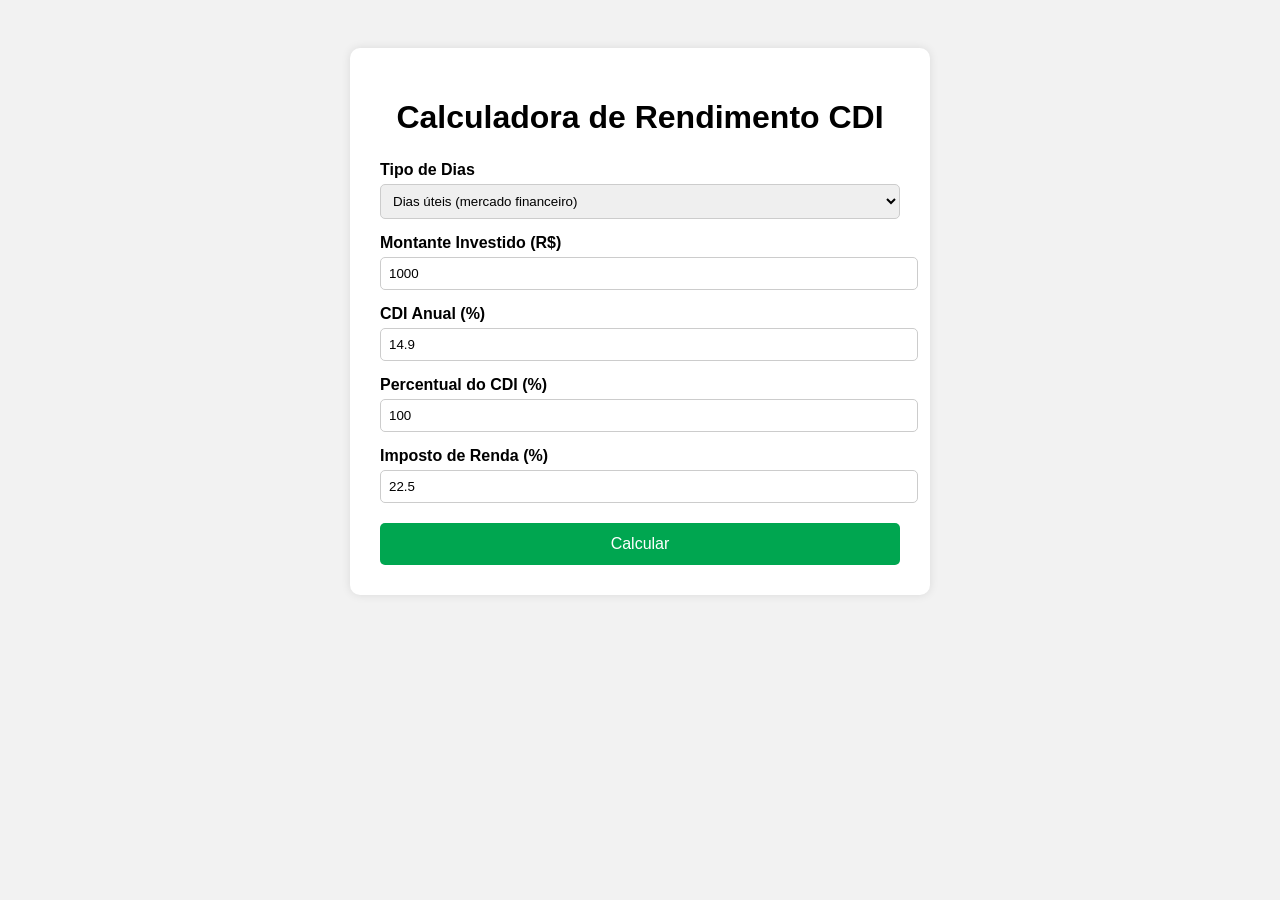
==== index.html @ 75c0b48c "Update index.html" ====
<!DOCTYPE html>
<html lang="pt-br">
<head>
<meta charset="UTF-8">
<title>Calculadora CDI</title>

<link rel="stylesheet" href="css/style.css">
<script src="js/script.js"></script>

<link rel="preconnect" href="https://fonts.googleapis.com">
<link rel="preconnect" href="https://fonts.gstatic.com" crossorigin>

<link href="https://fonts.googleapis.com/css2?family=Poppins:wght@100;200;300;400;500;600;700;800;900&display=swap" rel="stylesheet">

</head>

<body>

<div class="container">

<h1>Calculadora de Rendimento CDI</h1>

<label>Tipo de Dias</label>
<select id="tipoDias">
<option value="252">Dias úteis (mercado financeiro)</option>
<option value="365">Dias corridos</option>
</select>

<label>Montante Investido (R$)</label>
<input type="number" id="valor" value="1000">

<label>CDI Anual (%)</label>
<input type="number" id="cdi" value="14.9">

<label>Percentual do CDI (%)</label>
<input type="number" id="percentual" value="100">

<label>Imposto de Renda (%)</label>
<input type="number" id="ir" value="22.5">

<button id="btnCalcular">Calcular</button>

<div class="resultado" id="resultado" style="display:none">

<p>📈 Rendimento Diário Bruto: <span class="valor" id="diaBruto"></span></p>

<p>💰 Rendimento Diário Líquido: <span class="valor" id="diaLiquido"></span></p>

<p>📆 Rendimento Mensal Bruto: <span class="valor" id="mesBruto"></span></p>

<p>💵 Rendimento Mensal Líquido: <span class="valor" id="mesLiquido"></span></p>

</div>

</div>

<script src="js/script.js"></script>

</body>
</html>
---- css/style.css ----
body{
font-family: Arial;
background:#f2f2f2;
padding:40px;
}

.container{
background:white;
max-width:520px;
margin:auto;
padding:30px;
border-radius:10px;
box-shadow:0 0 10px rgba(0,0,0,0.1);
}

h1{
text-align:center;
margin-bottom:25px;
}

label{
display:block;
margin-top:15px;
font-weight:bold;
}

input,select{
width:100%;
padding:8px;
margin-top:5px;
border-radius:5px;
border:1px solid #ccc;
}

button{
margin-top:20px;
width:100%;
padding:12px;
background:#00a650;
color:white;
border:none;
font-size:16px;
border-radius:5px;
cursor:pointer;
}

button:hover{
background:#008f44;
}

.resultado{
margin-top:25px;
background:#f7f7f7;
padding:15px;
border-radius:8px;
}

.valor{
font-weight:bold;
color:#00a650;
}
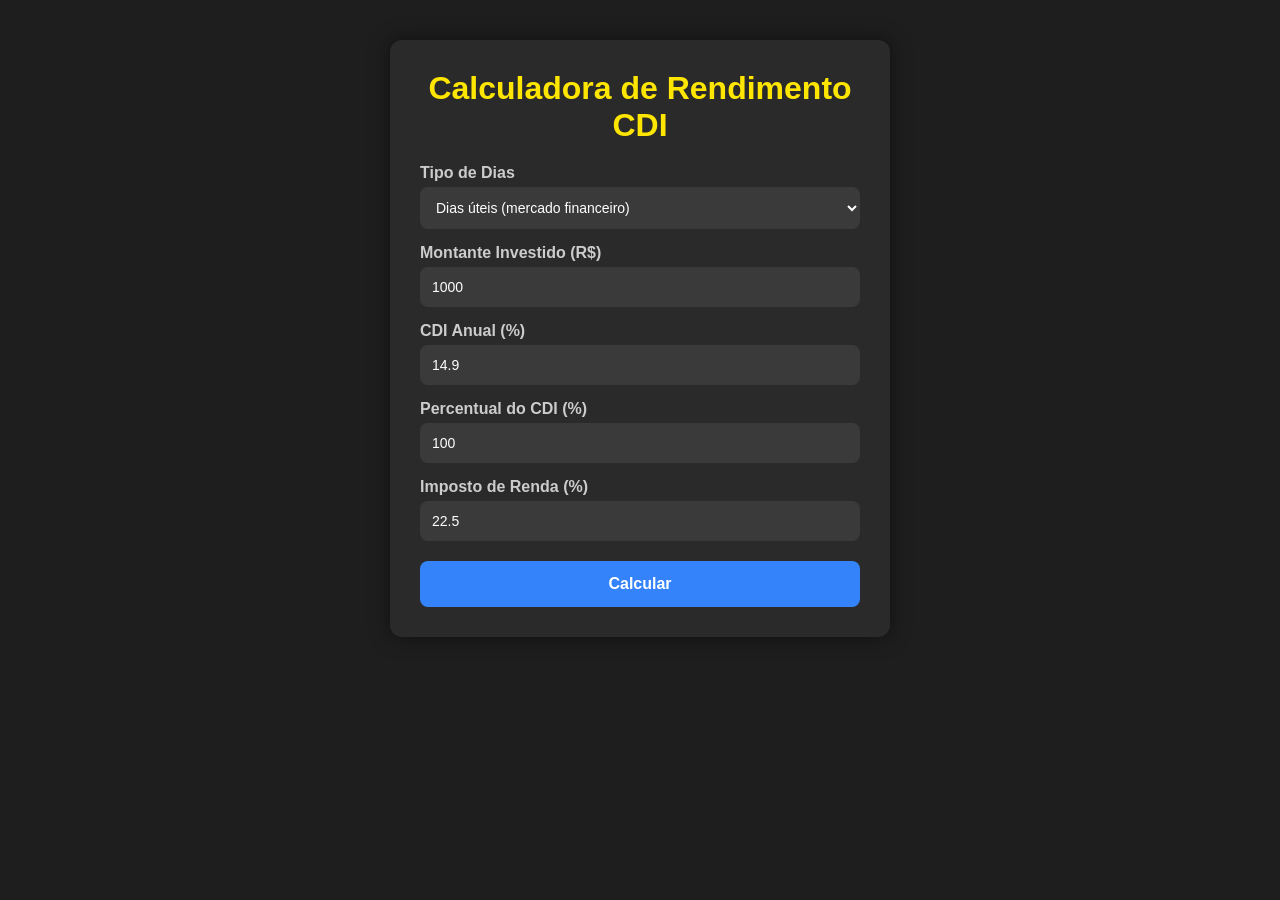
==== commit 2cae2d51: "Remove script tag for script.js from index.html" ====
--- a/index.html
+++ b/index.html
@@ -7,12 +7,7 @@
 <link rel="stylesheet" href="css/style.css">
 <script src="js/script.js"></script>
 
-<link rel="preconnect" href="https://fonts.googleapis.com">
-<link rel="preconnect" href="https://fonts.gstatic.com" crossorigin>
-
 <link href="https://fonts.googleapis.com/css2?family=Poppins:wght@100;200;300;400;500;600;700;800;900&display=swap" rel="stylesheet">
-
-</head>
 
 <body>
 
@@ -54,7 +49,5 @@
 
 </div>
 
-<script src="js/script.js"></script>
-
 </body>
 </html>
--- a/css/style.css
+++ b/css/style.css
@@ -1,61 +1,122 @@
+/* RESET */
+*{
+margin:0;
+padding:0;
+box-sizing:border-box;
+}
+
+/* BODY */
 body{
-font-family: Arial;
-background:#f2f2f2;
+font-family: 'Poppins', sans-serif;
+background:#1e1e1e; /* cinza escuro */
+color:#ffffff;
 padding:40px;
 }
 
+/* CONTAINER */
 .container{
-background:white;
-max-width:520px;
+background:#2a2a2a;
+max-width:500px;
 margin:auto;
 padding:30px;
-border-radius:10px;
-box-shadow:0 0 10px rgba(0,0,0,0.1);
+border-radius:12px;
+box-shadow:0 0 20px rgba(0,0,0,0.5);
 }
 
+/* TÍTULO */
 h1{
 text-align:center;
-margin-bottom:25px;
+margin-bottom:20px;
+color:#ffe600; /* amarelo Mercado Livre */
 }
 
+/* LABEL */
 label{
 display:block;
 margin-top:15px;
-font-weight:bold;
+font-weight:600;
+color:#cccccc;
 }
 
-input,select{
+/* INPUTS */
+input, select{
 width:100%;
-padding:8px;
+padding:12px;
 margin-top:5px;
-border-radius:5px;
-border:1px solid #ccc;
+border-radius:8px;
+border:none;
+background:#3a3a3a;
+color:white;
+font-size:14px;
+outline:none;
 }
 
+/* FOCO */
+input:focus, select:focus{
+border:1px solid #3483fa; /* azul Mercado Livre */
+}
+
+/* BOTÃO */
 button{
 margin-top:20px;
 width:100%;
-padding:12px;
-background:#00a650;
+padding:14px;
+background:#3483fa; /* azul Mercado Livre */
 color:white;
 border:none;
 font-size:16px;
-border-radius:5px;
+border-radius:8px;
 cursor:pointer;
+font-weight:600;
+transition:0.3s;
 }
 
 button:hover{
-background:#008f44;
+background:#2968c8;
 }
 
+/* RESULTADO */
 .resultado{
 margin-top:25px;
-background:#f7f7f7;
+background:#1e1e1e;
 padding:15px;
-border-radius:8px;
+border-radius:10px;
+border:1px solid #333;
+display:none;
 }
 
+/* TEXTO RESULTADO */
+.resultado p{
+margin:10px 0;
+}
+
+/* VALORES */
 .valor{
 font-weight:bold;
-color:#00a650;
+color:#ffe600; /* amarelo destaque */
 }
+
+/* SUBTÍTULO */
+.subtitulo{
+background:#3483fa;
+padding:10px;
+border-radius:6px;
+text-align:center;
+margin-bottom:15px;
+font-weight:600;
+}
+
+/* BARRA LATERAL */
+.titulo{
+display:flex;
+align-items:center;
+gap:10px;
+margin-bottom:15px;
+}
+
+.barra{
+width:6px;
+height:25px;
+background:#ffe600;
+border-radius:3px;
+}
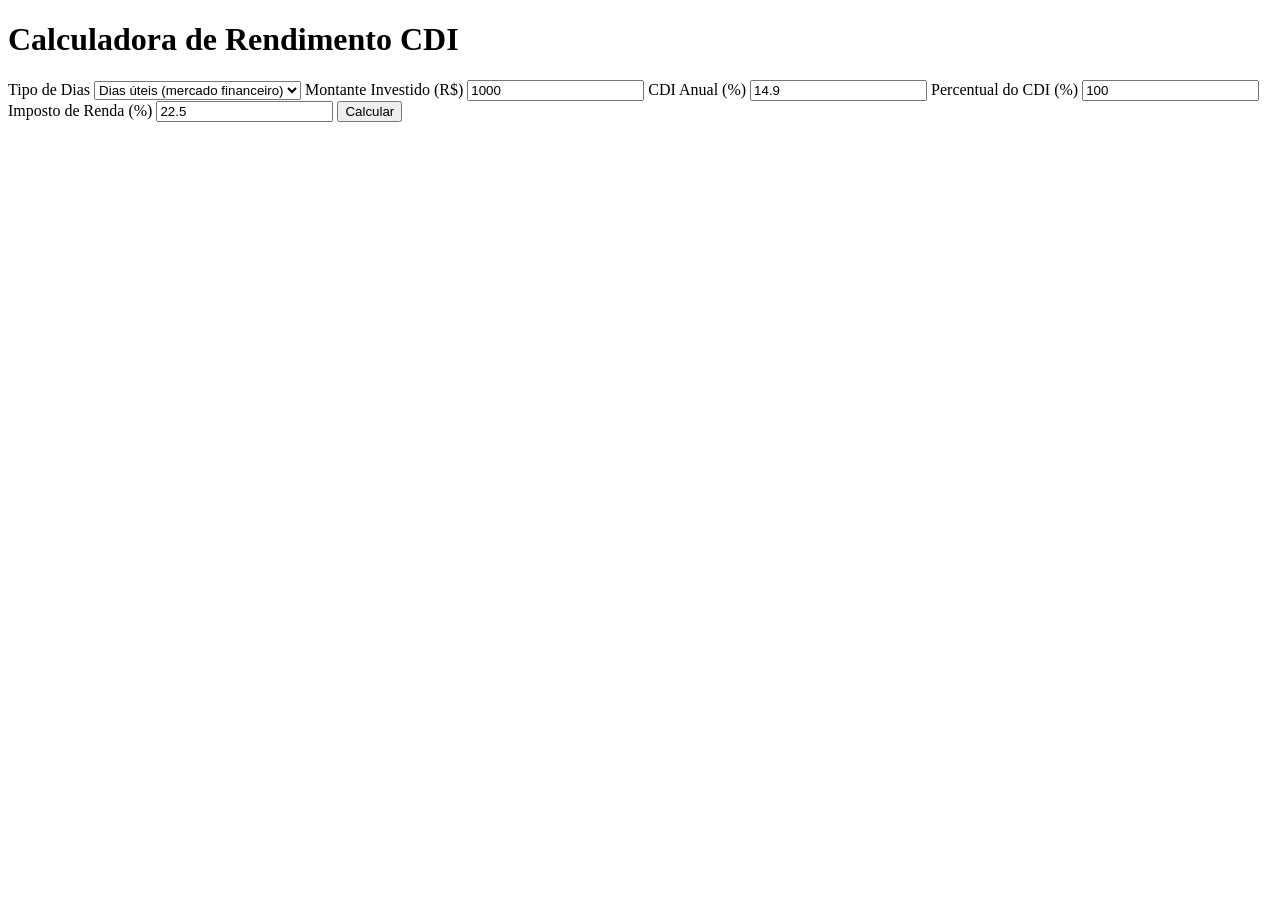
==== commit f180f084: "Update index.html" ====
--- a/index.html
+++ b/index.html
@@ -4,8 +4,8 @@
 <meta charset="UTF-8">
 <title>Calculadora CDI</title>
 
-<link rel="stylesheet" href="css/style.css">
-<script src="js/script.js"></script>
+<link rel="stylesheet" href="CSS/style.css">
+<script src="JS/script.js"></script>
 
 <link href="https://fonts.googleapis.com/css2?family=Poppins:wght@100;200;300;400;500;600;700;800;900&display=swap" rel="stylesheet">
 
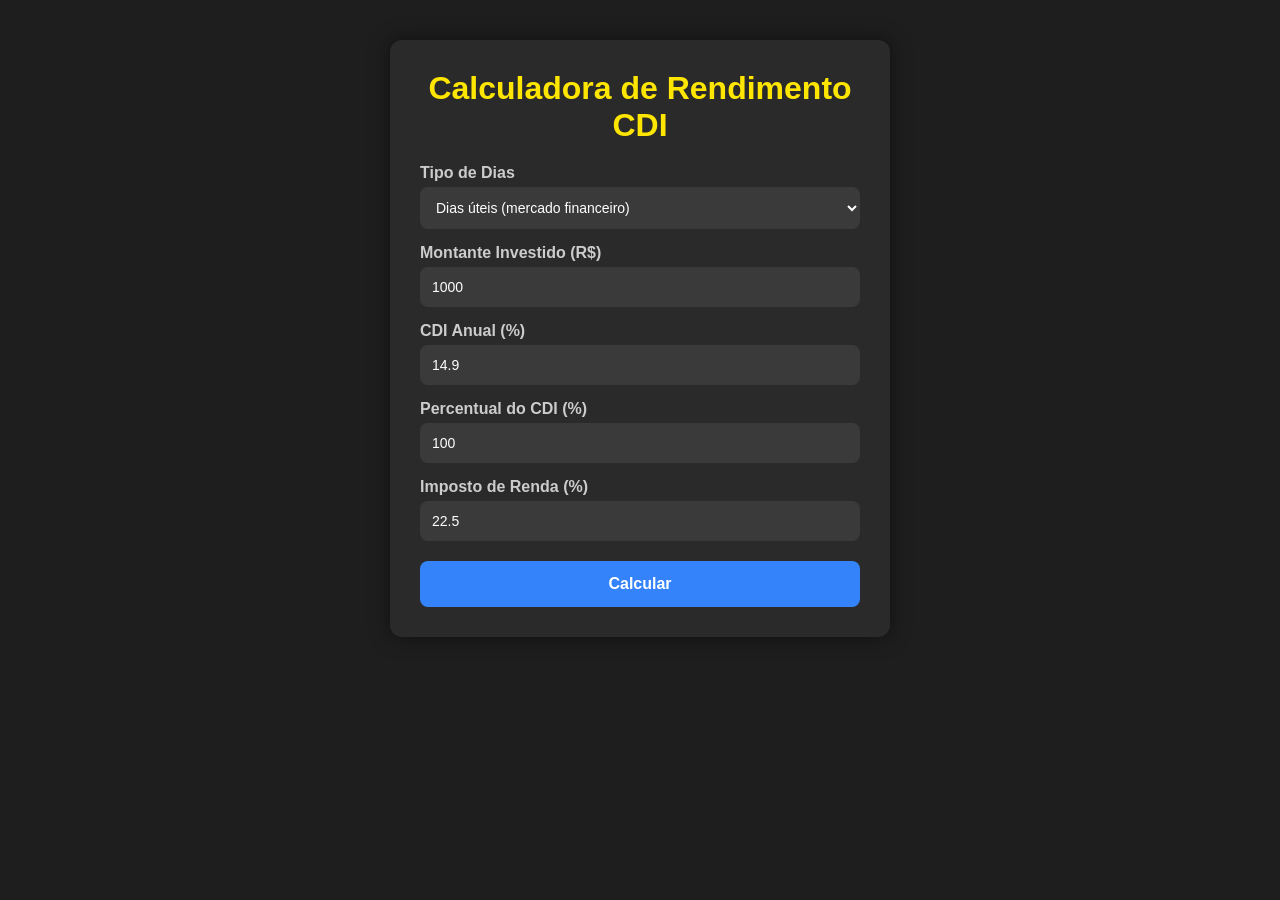
==== commit 69d36030: "Update index.html" ====
--- a/index.html
+++ b/index.html
@@ -4,8 +4,8 @@
 <meta charset="UTF-8">
 <title>Calculadora CDI</title>
 
-<link rel="stylesheet" href="CSS/style.css">
-<script src="JS/script.js"></script>
+<link rel="stylesheet" href="css/style.css">
+<script src="js/script.js"></script>
 
 <link href="https://fonts.googleapis.com/css2?family=Poppins:wght@100;200;300;400;500;600;700;800;900&display=swap" rel="stylesheet">
 
--- a/css/style.css
+++ b/css/style.css
@@ -0,0 +1,122 @@
+/* RESET */
+*{
+margin:0;
+padding:0;
+box-sizing:border-box;
+}
+
+/* BODY */
+body{
+font-family: 'Poppins', sans-serif;
+background:#1e1e1e; /* cinza escuro */
+color:#ffffff;
+padding:40px;
+}
+
+/* CONTAINER */
+.container{
+background:#2a2a2a;
+max-width:500px;
+margin:auto;
+padding:30px;
+border-radius:12px;
+box-shadow:0 0 20px rgba(0,0,0,0.5);
+}
+
+/* TÍTULO */
+h1{
+text-align:center;
+margin-bottom:20px;
+color:#ffe600; /* amarelo Mercado Livre */
+}
+
+/* LABEL */
+label{
+display:block;
+margin-top:15px;
+font-weight:600;
+color:#cccccc;
+}
+
+/* INPUTS */
+input, select{
+width:100%;
+padding:12px;
+margin-top:5px;
+border-radius:8px;
+border:none;
+background:#3a3a3a;
+color:white;
+font-size:14px;
+outline:none;
+}
+
+/* FOCO */
+input:focus, select:focus{
+border:1px solid #3483fa; /* azul Mercado Livre */
+}
+
+/* BOTÃO */
+button{
+margin-top:20px;
+width:100%;
+padding:14px;
+background:#3483fa; /* azul Mercado Livre */
+color:white;
+border:none;
+font-size:16px;
+border-radius:8px;
+cursor:pointer;
+font-weight:600;
+transition:0.3s;
+}
+
+button:hover{
+background:#2968c8;
+}
+
+/* RESULTADO */
+.resultado{
+margin-top:25px;
+background:#1e1e1e;
+padding:15px;
+border-radius:10px;
+border:1px solid #333;
+display:none;
+}
+
+/* TEXTO RESULTADO */
+.resultado p{
+margin:10px 0;
+}
+
+/* VALORES */
+.valor{
+font-weight:bold;
+color:#ffe600; /* amarelo destaque */
+}
+
+/* SUBTÍTULO */
+.subtitulo{
+background:#3483fa;
+padding:10px;
+border-radius:6px;
+text-align:center;
+margin-bottom:15px;
+font-weight:600;
+}
+
+/* BARRA LATERAL */
+.titulo{
+display:flex;
+align-items:center;
+gap:10px;
+margin-bottom:15px;
+}
+
+.barra{
+width:6px;
+height:25px;
+background:#ffe600;
+border-radius:3px;
+}
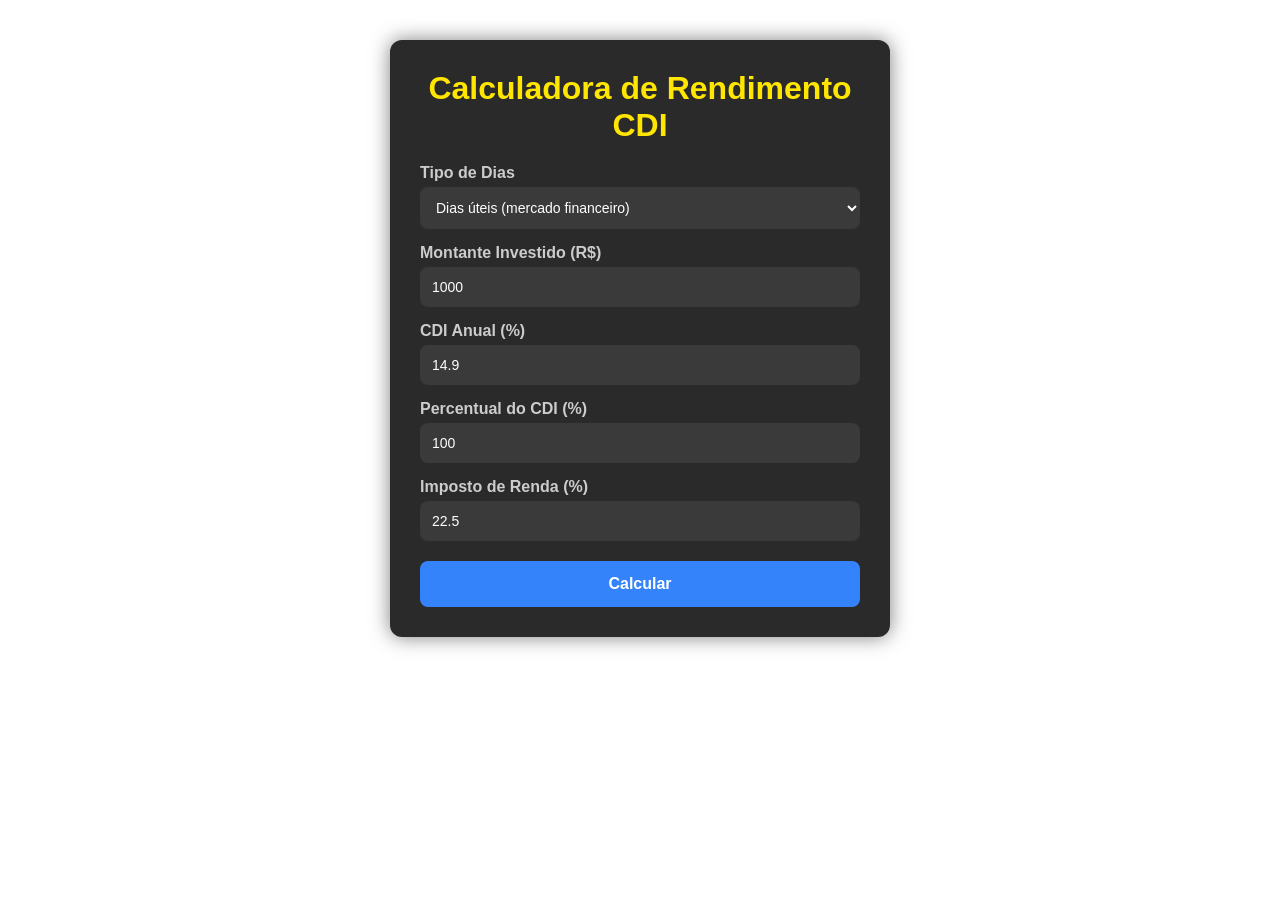
==== commit 7caec656: "Update index.html" ====
--- a/index.html
+++ b/index.html
@@ -48,6 +48,6 @@
 </div>
 
 </div>
-
+<script src="js/script.js"></script>
 </body>
 </html>
--- a/css/style.css
+++ b/css/style.css
@@ -8,7 +8,7 @@
 /* BODY */
 body{
 font-family: 'Poppins', sans-serif;
-background:#1e1e1e; /* cinza escuro */
+background: #0000; /* cinza escuro */
 color:#ffffff;
 padding:40px;
 }
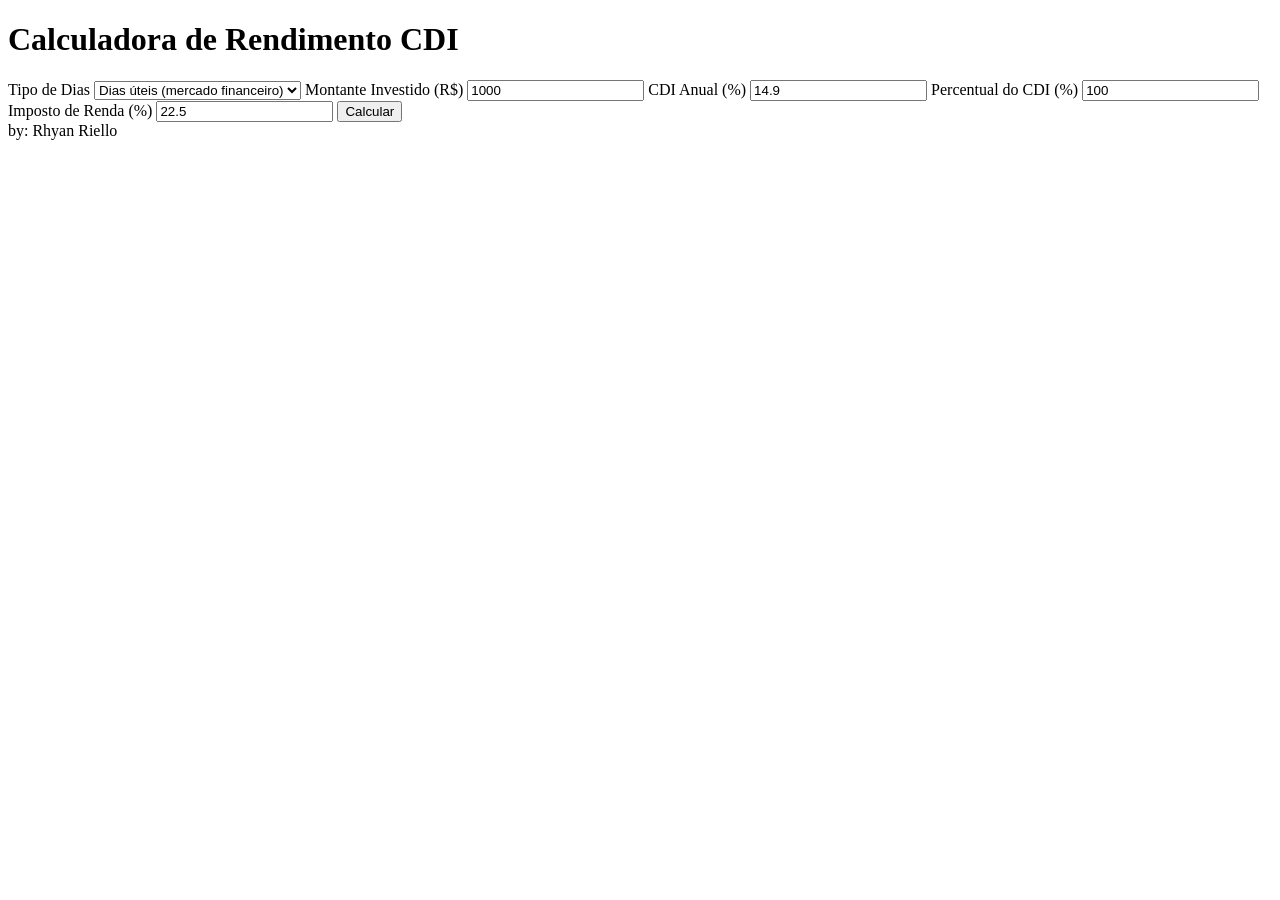
==== commit 919abf3a: "Update index.html with new styles and scripts" ====
--- a/index.html
+++ b/index.html
@@ -1,17 +1,33 @@
 <!DOCTYPE html>
 <html lang="pt-br">
+
 <head>
+
 <meta charset="UTF-8">
 <title>Calculadora CDI</title>
 
-<link rel="stylesheet" href="css/style.css">
-<script src="js/script.js"></script>
+<link href="https://fonts.googleapis.com/css2?family=Poppins:wght@300;400;500;600;700&display=swap" rel="stylesheet">
 
-<link href="https://fonts.googleapis.com/css2?family=Poppins:wght@100;200;300;400;500;600;700;800;900&display=swap" rel="stylesheet">
+<link rel="stylesheet" href="CSS/style.css">
+
+</head>
 
 <body>
 
+<!-- FUNDO ANIMADO -->
+<div class="money-bg"></div>
+
+<!-- BRILHOS -->
+<div class="sparkle" style="top:20%;left:15%;"></div>
+<div class="sparkle" style="top:70%;left:40%;"></div>
+<div class="sparkle" style="top:50%;left:80%;"></div>
+<div class="sparkle" style="top:30%;left:60%;"></div>
+<div class="sparkle" style="top:80%;left:20%;"></div>
+
 <div class="container">
+
+<!-- CALCULADORA -->
+<div class="calculadora">
 
 <h1>Calculadora de Rendimento CDI</h1>
 
@@ -35,6 +51,9 @@
 
 <button id="btnCalcular">Calcular</button>
 
+</div>
+
+<!-- RESULTADOS -->
 <div class="resultado" id="resultado" style="display:none">
 
 <p>📈 Rendimento Diário Bruto: <span class="valor" id="diaBruto"></span></p>
@@ -48,6 +67,14 @@
 </div>
 
 </div>
-<script src="js/script.js"></script>
+
+<script src="script.js"></script>
+
+<div class="autor">
+by: Rhyan Riello
+</div>
+
 </body>
+
+
 </html>
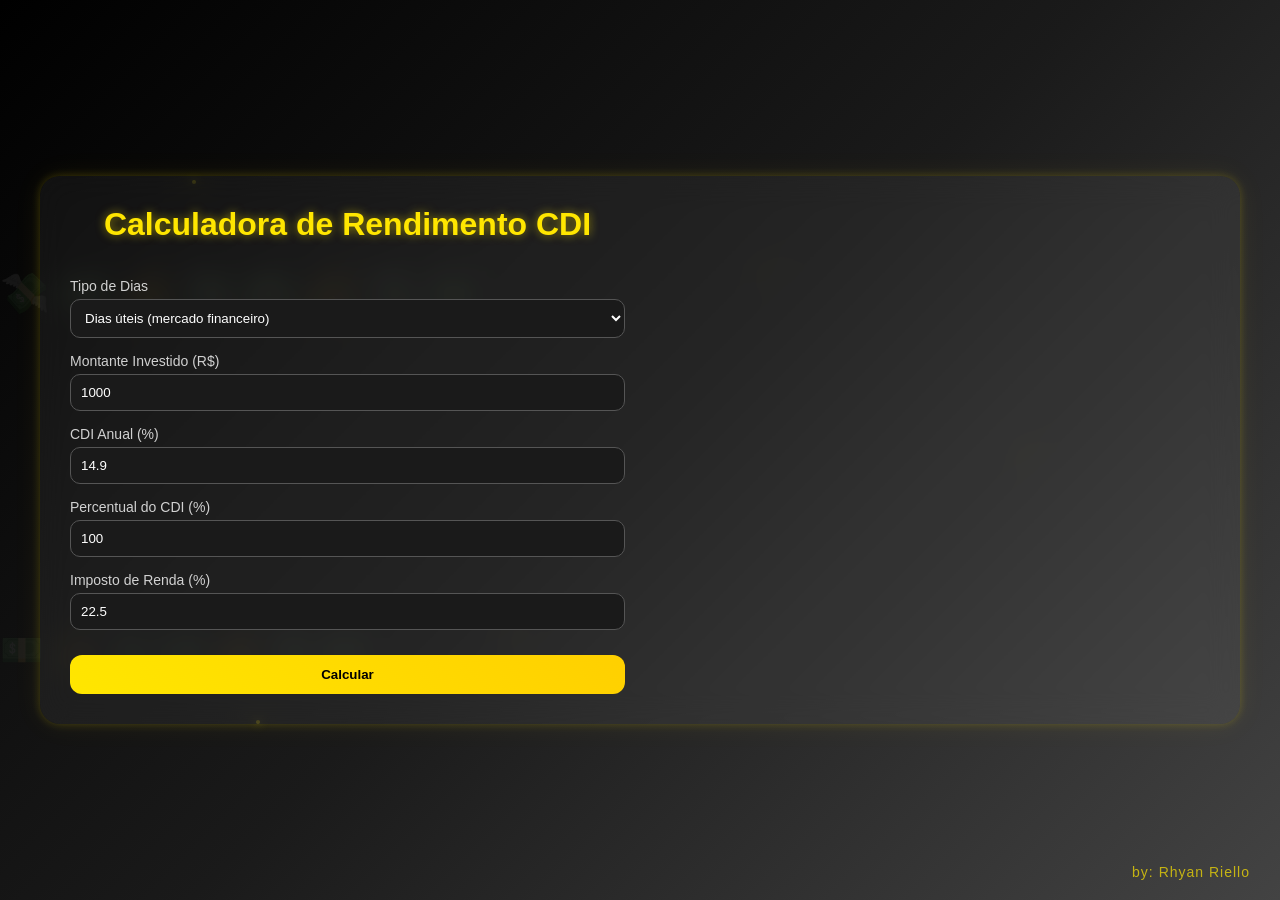
==== commit ea963f94: "Fix stylesheet link case sensitivity" ====
--- a/index.html
+++ b/index.html
@@ -8,7 +8,7 @@
 
 <link href="https://fonts.googleapis.com/css2?family=Poppins:wght@300;400;500;600;700&display=swap" rel="stylesheet">
 
-<link rel="stylesheet" href="CSS/style.css">
+<link rel="stylesheet" href="css/style.css">
 
 </head>
 
--- a/css/style.css
+++ b/css/style.css
@@ -0,0 +1,331 @@
+/* RESET */
+* {
+  margin: 0;
+  padding: 0;
+  box-sizing: border-box;
+  font-family: 'Poppins', sans-serif;
+}
+
+/* FUNDO */
+body {
+  height: 100vh;
+  background: linear-gradient(135deg, #000000, #1a1a1a, #434343);
+  display: flex;
+  align-items: center;
+  justify-content: center;
+  color: white;
+}
+
+/* CONTAINER PRINCIPAL */
+.container {
+  width: 95%;
+  max-width: 1200px;
+  padding: 30px;
+  border-radius: 20px;
+
+  background: rgba(255, 255, 255, 0.05);
+  backdrop-filter: blur(15px);
+
+  box-shadow: 
+    0 0 10px #ffe60033,
+    0 0 30px #ffe60011;
+
+  display: grid;
+  grid-template-columns: 1fr 1.2fr;
+  gap: 30px;
+
+  transition: 0.3s;
+}
+
+/* HOVER CARD */
+.container:hover {
+  transform: translateY(-5px);
+}
+
+/* TITULO */
+h1 {
+  text-align: center;
+  margin-bottom: 20px;
+  color: #ffe600;
+  text-shadow: 0 0 10px #ffe60088;
+}
+
+/* CALCULADORA */
+.calculadora {
+  display: flex;
+  flex-direction: column;
+}
+
+/* LABEL */
+label {
+  margin-top: 15px;
+  font-size: 14px;
+  opacity: 0.8;
+}
+
+/* INPUT E SELECT */
+input,
+select {
+  margin-top: 5px;
+  padding: 10px;
+  border-radius: 10px;
+  border: 1px solid #555;
+  background: #1a1a1a;
+  color: white;
+
+  transition: all 0.3s ease;
+}
+
+/* FOCO INPUT */
+input:focus,
+select:focus {
+  outline: none;
+  border-color: #ffe600;
+  box-shadow: 0 0 10px #ffe60066;
+}
+
+/* BOTÃO */
+button {
+  margin-top: 25px;
+  padding: 12px;
+  border-radius: 12px;
+  border: none;
+  font-weight: bold;
+  cursor: pointer;
+
+  background: linear-gradient(45deg, #ffe600, #ffd000);
+  color: #000;
+
+  transition: all 0.3s ease;
+}
+
+/* HOVER BOTÃO */
+button:hover {
+  transform: scale(1.05);
+  box-shadow: 0 0 15px #ffe600aa;
+}
+
+/* RESULTADO */
+.resultado{
+margin-top:120px;
+padding-left:40px;
+display:flex;
+flex-direction:column;
+gap:25px;
+}
+
+.resultado p{
+font-size:22px;
+color:#ffe600;
+font-weight:500;
+text-shadow:0 0 8px rgba(255,230,0,0.6);
+}
+
+/* ANIMAÇÃO */
+@keyframes fadeIn {
+  from {
+    opacity: 0;
+    transform: translateY(10px);
+  }
+  to {
+    opacity: 1;
+    transform: translateY(0);
+  }
+}
+
+/* ÁREA DE GRÁFICOS */
+.graficos {
+  display: flex;
+  flex-direction: column;
+  gap: 20px;
+}
+
+/* CARD DE GRÁFICO */
+.grafico-card {
+  padding: 20px;
+  border-radius: 15px;
+
+  background: rgba(255, 255, 255, 0.05);
+  backdrop-filter: blur(10px);
+
+  box-shadow: 0 0 10px #ffe60022;
+
+  transition: all 0.3s;
+}
+
+/* HOVER GRÁFICO */
+.grafico-card:hover {
+  transform: translateY(-3px);
+  box-shadow: 0 0 20px #ffe60044;
+}
+
+/* CANVAS */
+canvas {
+  width: 100% !important;
+  height: 250px !important;
+}
+
+/* RESPONSIVO */
+@media (max-width: 900px) {
+  .container {
+    grid-template-columns: 1fr;
+  }
+
+  .graficos {
+    margin-top: 20px;
+  }
+}
+
+.container {
+  display: grid;
+  grid-template-columns: 1fr 1fr; /* duas colunas iguais */
+  gap: 30px;
+  align-items: start; /* garante que fique no topo */
+}
+
+.info-rendimento {
+  display: flex;
+  flex-direction: column;
+  justify-content: flex-start;
+  gap: 15px;
+  padding: 20px;
+  border-radius: 15px;
+  background: rgba(255,255,255,0.05);
+  backdrop-filter: blur(10px);
+  box-shadow: 0 0 10px #ffe60022;
+}
+
+.resultado {
+  font-size: 20px;
+  font-weight: bold;
+  color: #ffe600;
+  text-shadow: 0 0 10px #ffe60088;
+}
+
+.autor{
+position:fixed;
+bottom:20px;
+right:30px;
+font-size:14px;
+color:#ffe600;
+opacity:0.7;
+font-weight:400;
+letter-spacing:1px;
+}
+
+.money-bg{
+position:fixed;
+top:0;
+left:0;
+width:100%;
+height:100%;
+pointer-events:none;
+overflow:hidden;
+z-index:0;
+}
+
+.money-bg::before,
+.money-bg::after{
+content:"💵 💰 💸 💵 💰 💸";
+position:absolute;
+font-size:40px;
+opacity:0.05;
+white-space:nowrap;
+animation:moneyMove 20s linear infinite;
+}
+
+.money-bg::after{
+top:60%;
+animation-duration:30s;
+}
+
+@keyframes moneyMove{
+
+0%{
+transform:translateX(-100%);
+}
+
+100%{
+transform:translateX(100%);
+}
+
+}
+
+/* GARANTIR QUE CONTEÚDO FIQUE ACIMA DO FUNDO */
+.container{
+position:relative;
+z-index:2;
+}
+
+/* FUNDO DE DINHEIRO ANIMADO */
+.money-bg{
+position:fixed;
+top:0;
+left:0;
+width:100%;
+height:100%;
+pointer-events:none;
+overflow:hidden;
+z-index:0;
+}
+
+/* DINHEIRO PASSANDO */
+.money-bg::before{
+content:"💸 💵 💰 💸 💵 💰 💸 💵";
+position:absolute;
+top:30%;
+font-size:40px;
+opacity:0.07;
+white-space:nowrap;
+animation:moneyMove 25s linear infinite;
+}
+
+.money-bg::after{
+content:"💵 💰 💸 💵 💰 💸 💵";
+position:absolute;
+top:70%;
+font-size:35px;
+opacity:0.06;
+white-space:nowrap;
+animation:moneyMove 35s linear infinite;
+}
+
+/* ANIMAÇÃO DINHEIRO */
+@keyframes moneyMove{
+
+0%{
+transform:translateX(-100%);
+}
+
+100%{
+transform:translateX(100%);
+}
+
+}
+
+/* BRILHOS NO FUNDO */
+.sparkle{
+position:fixed;
+width:4px;
+height:4px;
+background:#ffe600;
+border-radius:50%;
+box-shadow:0 0 10px #ffe600,0 0 20px #ffe600;
+animation:twinkle 4s infinite alternate;
+opacity:0.4;
+}
+
+@keyframes twinkle{
+
+0%{
+transform:scale(0.5);
+opacity:0.2;
+}
+
+100%{
+transform:scale(1.2);
+opacity:0.8;
+}
+
+}
+
